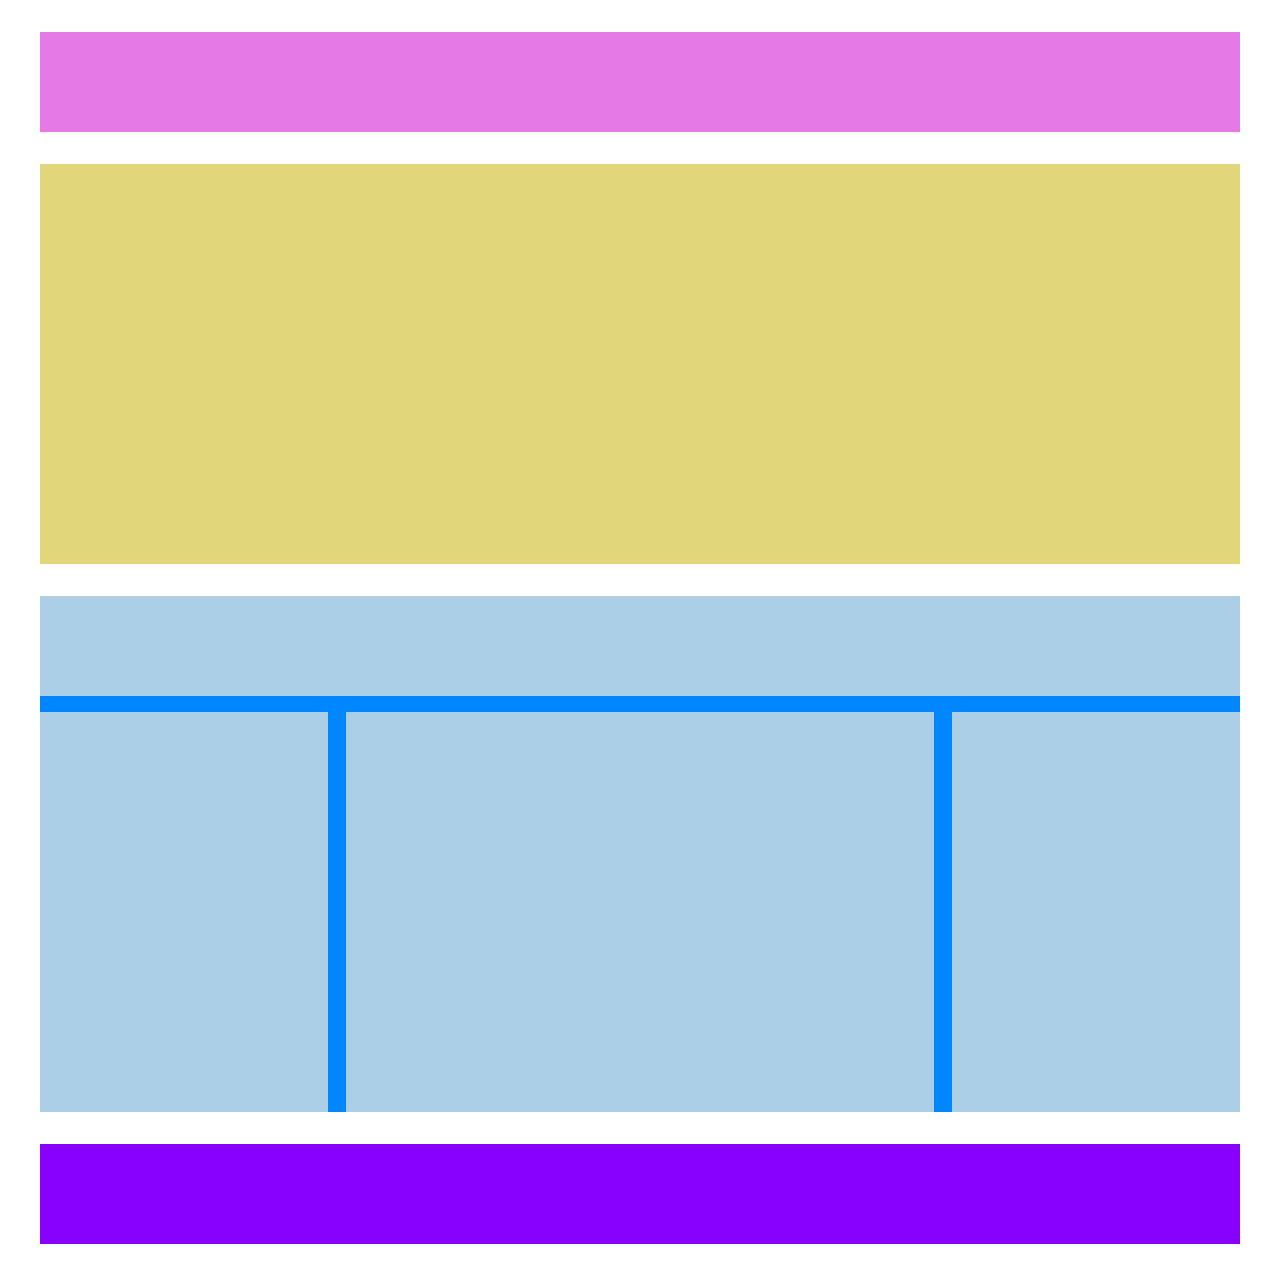
==== index.html @ 2ca7ce35 "initial ex." ====
<!DOCTYPE html>
<html lang="en">
<head>
    <meta charset="UTF-8">
    <meta http-equiv="X-UA-Compatible" content="IE=edge">
    <meta name="viewport" content="width=device-width, initial-scale=1.0">
    <title>Struttura-wp</title>
    <link rel="stylesheet" href="./css/style.css">
</head>
<body>
    
    <div id="container_big">

        <header id="site_header">
            
        </header>
        <!-- /#site_header -->

        <main id="site_main">
            
            <div id="first_block">
                <div id="first_row_main"></div>
            </div>

            <div id="second_block">
                <div id="second_row_main"></div>
                <div id="third_row_main">
                    <div id="column_a"></div>
                    <div id="column_b"></div>
                    <div id="column_c"></div>
                </div>
            </div>
            
        </main>
        <!-- /#site_main -->
        
        <footer id="site_footer"></footer>
        <!-- /#site_footer -->
    </div>

</body>
</html>
---- css/style.css ----
/* COMMON RULES */

*{
    margin: 0;
    padding: 0;
    box-sizing: border-box;
}

:root{
    --style_color_principal: white;
    --style_color_header: #E579E6;
    --style_color_second_block_main: #0086FF;
    --style_1row_main: #E1D67A;
    --style_2row_main: #ABCFE7;
    --style_color_footer: #8801FE;
}

/* CONTEINER_BIG */
#container_big{
    width: 1200px;
    background-color: var(--style_color_principal);
    margin: 2rem auto;
}

/***** HEADER *****/

#site_header{
    background-color: var(--style_color_header);
    width: 100%;
    height: 100px;
}

/***** MAIN *****/

/* First_block */

#first_row_main{
    background-color: var(--style_1row_main);
    width: 100%;
    height: 400px;
    margin: 2rem 0;
}

#second_row_main{
    background-color: var(--style_2row_main);
    width: 100%;
    height: 100px;
    margin-bottom: 1rem;
}

/* Second_block */

#second_block{
    background-color: var(--style_color_second_block_main);
}

#third_row_main{
    background-color: var(--style_3row_main);
    width: 100%;
    margin-bottom: 2rem;
}

/* uso clearfix */

#third_row_main::after{
    content: "";
    display: table;
    clear: both;
}

#column_a, #column_c{
    width: 24%;
    height: 400px;
}

#column_b{
    width: 49%;
    height: 400px;
    margin: 0 1.5%;
}

#column_a, #column_b, #column_c{
    background-color: var(--style_2row_main);
    float: left;
}

/***** FOOTER *****/

#site_footer{
    background-color: var(--style_color_footer);
    width: 100%;
    height: 100px;
}
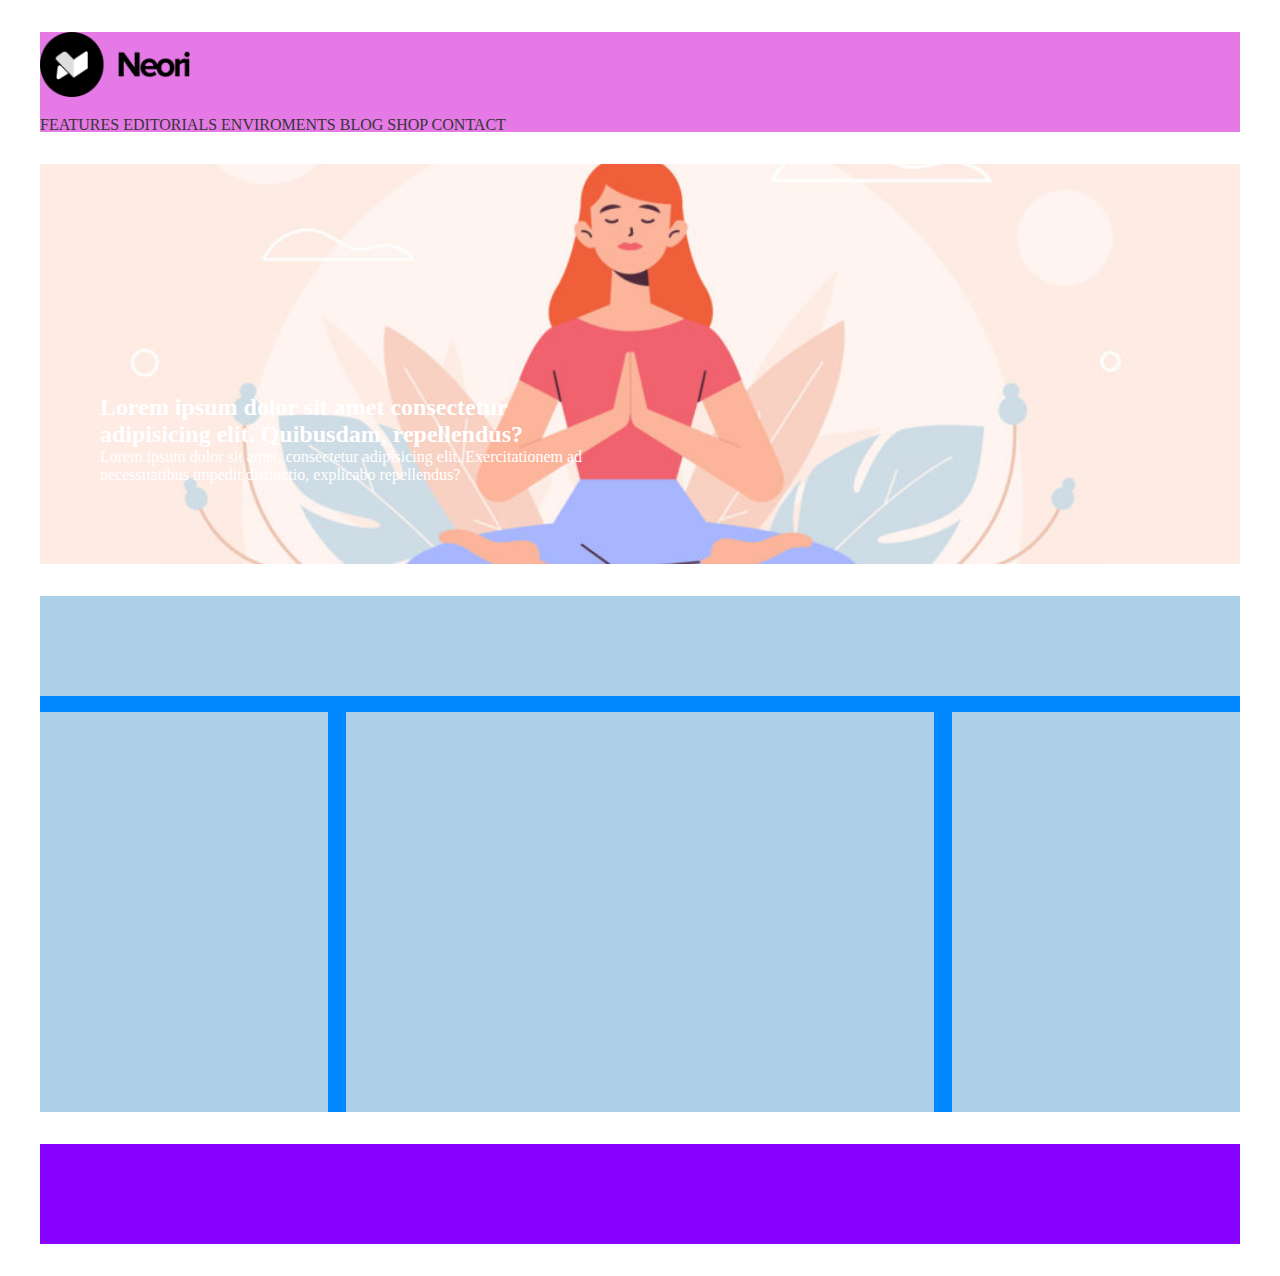
==== commit ca1a60f5: "add main" ====
--- a/index.html
+++ b/index.html
@@ -4,38 +4,67 @@
     <meta charset="UTF-8">
     <meta http-equiv="X-UA-Compatible" content="IE=edge">
     <meta name="viewport" content="width=device-width, initial-scale=1.0">
-    <title>Struttura-wp</title>
+    <title>WP</title>
     <link rel="stylesheet" href="./css/style.css">
 </head>
 <body>
     
     <div id="container_big">
 
-        <header id="site_header">
+        <div class="debug">
+
+            <header id="site_header">
+                <div id="logo">
+                    <img src="./img/logo.png" alt="logo della pagina">
+                </div>
+                <div id="menu">
+                    <nav>
+                        <a href="">FEATURES</a>
+                        <a href="">EDITORIALS</a>
+                        <a href="">ENVIROMENTS</a>
+                        <a href="">BLOG</a>
+                        <a href="">SHOP</a>
+                        <a href="">CONTACT</a>
+                    </nav>
+                </div>
+            </header>
+            <!-- /#site_header -->
+    
+            <main id="site_main">
+                
+                <div id="first_block">
+                        <img src="./img/banner.jpg" alt="">
+                        <section>
+                            <div class="text_inside_card">
+                                <h2> 
+                                    Lorem ipsum dolor sit amet consectetur adipisicing elit. Quibusdam, repellendus?
+                                </h2>
+                                <p>
+                                    Lorem ipsum dolor sit amet, consectetur adipisicing elit. Exercitationem ad necessitatibus impedit distinctio, explicabo repellendus?
+                                </p>
+                            </div>
+                        </section>
+                </div>
+    
+                <div id="second_block">
+                    <div id="second_row_main"></div>
+                    <div id="third_row_main">
+                        <div id="column_a"></div>
+                        <div id="column_b"></div>
+                        <div id="column_c"></div>
+                    </div>
+                </div>
+                
+            </main>
+            <!-- /#site_main -->
             
-        </header>
-        <!-- /#site_header -->
+            <footer id="site_footer">
+    
+            </footer>
+            <!-- /#site_footer -->
 
-        <main id="site_main">
-            
-            <div id="first_block">
-                <div id="first_row_main"></div>
-            </div>
+        </div>
 
-            <div id="second_block">
-                <div id="second_row_main"></div>
-                <div id="third_row_main">
-                    <div id="column_a"></div>
-                    <div id="column_b"></div>
-                    <div id="column_c"></div>
-                </div>
-            </div>
-            
-        </main>
-        <!-- /#site_main -->
-        
-        <footer id="site_footer"></footer>
-        <!-- /#site_footer -->
     </div>
 
 </body>
--- a/css/style.css
+++ b/css/style.css
@@ -22,23 +22,20 @@
     margin: 2rem auto;
 }
 
-/***** HEADER *****/
+/******* DEBUG *******/
 
-#site_header{
+/* debug header */
+.debug > #site_header{
     background-color: var(--style_color_header);
     width: 100%;
     height: 100px;
 }
 
-/***** MAIN *****/
-
-/* First_block */
-
-#first_row_main{
+/* debug main */
+.debug #first_block{
     background-color: var(--style_1row_main);
     width: 100%;
     height: 400px;
-    margin: 2rem 0;
 }
 
 #second_row_main{
@@ -48,19 +45,85 @@
     margin-bottom: 1rem;
 }
 
+#third_row_main{
+    background-color: var(--style_3row_main);
+    width: 100%;
+}
+
+/* debug footer */
+.debug > #site_footer{
+    background-color: var(--style_color_footer);
+    width: 100%;
+    height: 100px;
+}
+
+/***** HEADER *****/
+
+/* logo */
+
+#logo img{
+    width: 150px;
+    height: 65px;
+}
+
+/* menu */
+
+#menu{
+    margin: 15px 0;
+}
+
+#menu a{
+    text-decoration: none;
+    color: rgb(53, 53, 53);
+}
+
+#menu a:hover{
+    text-decoration: underline;
+}
+
+#menu a:focus{
+    color: black;
+}
+
+/***** MAIN *****/
+
+/* First_block */
+
+#first_block{
+    margin: 2rem 0;
+    position: relative;
+}
+
+#first_block img{
+    height: 100%;
+    width: 100%;
+    object-fit: cover;
+}
+
+.text_inside_card{
+    position: absolute;
+    width: 500px;
+    height: 50px;
+    left: 60px;
+    bottom: 30%;
+    color: white;
+}
+
 /* Second_block */
 
 #second_block{
     background-color: var(--style_color_second_block_main);
 }
 
+#second_row_main{
+    margin-bottom: 1rem;
+}
+
 #third_row_main{
-    background-color: var(--style_3row_main);
-    width: 100%;
     margin-bottom: 2rem;
 }
 
-/* uso clearfix */
+/* UTILITY / uso clearfix */
 
 #third_row_main::after{
     content: "";
@@ -86,8 +149,4 @@
 
 /***** FOOTER *****/
 
-#site_footer{
-    background-color: var(--style_color_footer);
-    width: 100%;
-    height: 100px;
-}+#site_footer{}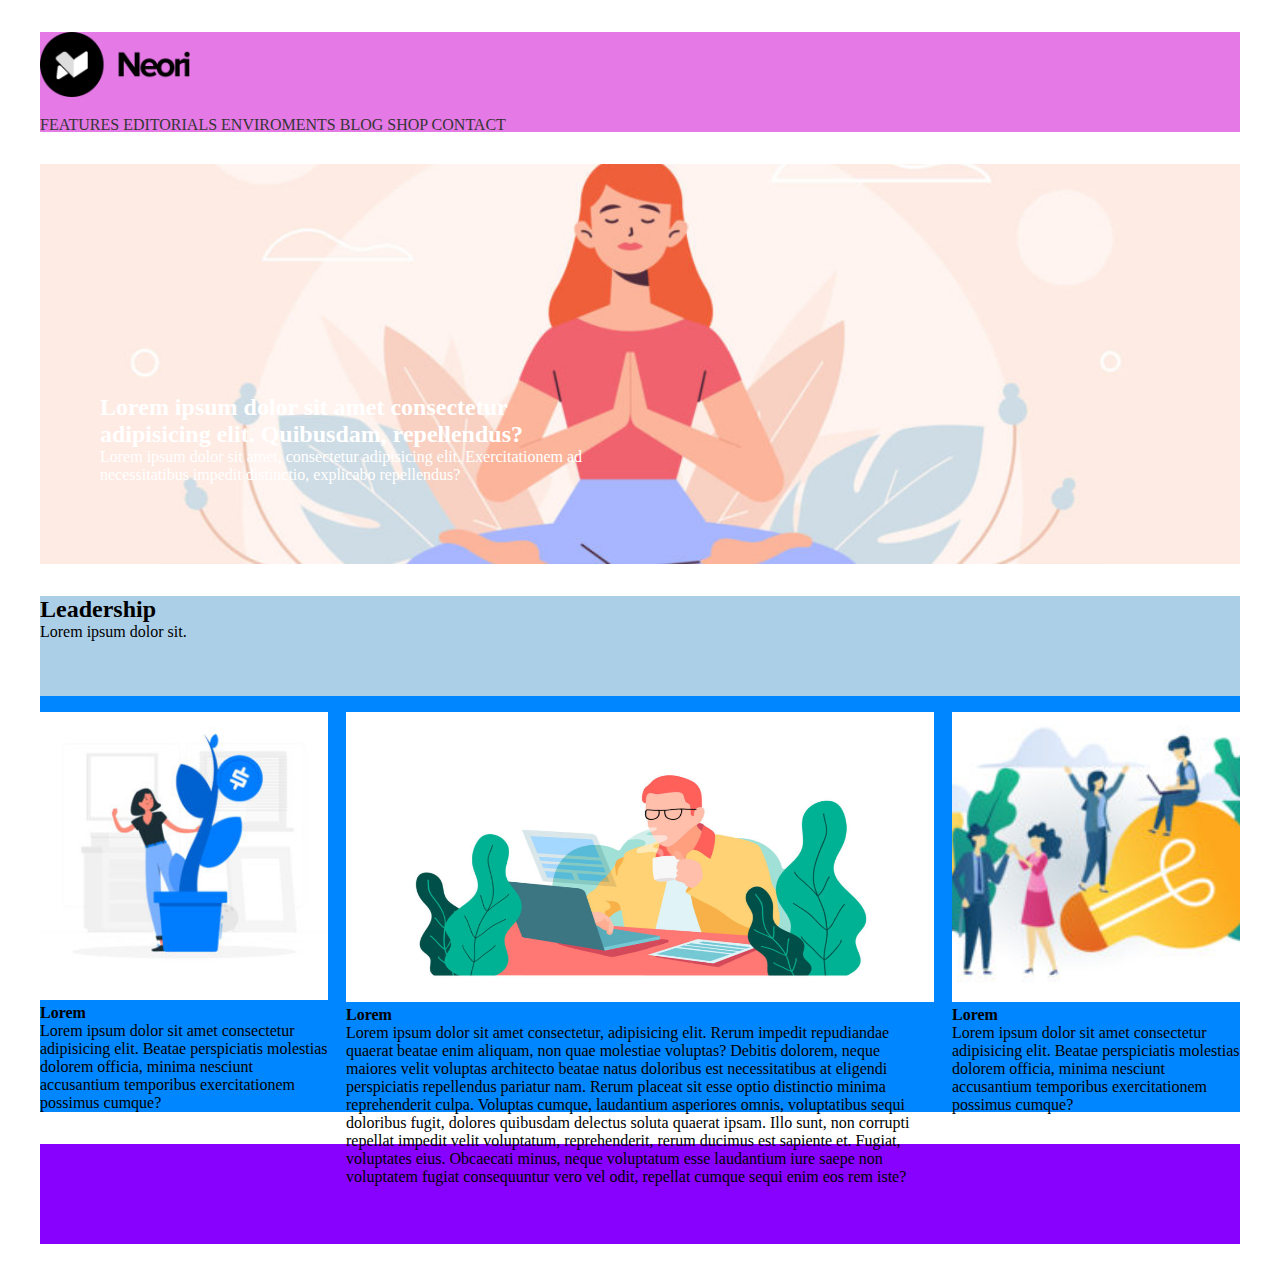
==== commit 48e443b7: "changes main" ====
--- a/index.html
+++ b/index.html
@@ -45,13 +45,41 @@
                             </div>
                         </section>
                 </div>
-    
+
                 <div id="second_block">
-                    <div id="second_row_main"></div>
+                    <div id="second_row_main">
+                        <section>
+                            <h2>
+                                <strong>Leadership</strong>
+                            </h2>
+                            <p>
+                                Lorem ipsum dolor sit.
+                            </p>
+                        </section>
+                    </div>
+
                     <div id="third_row_main">
-                        <div id="column_a"></div>
-                        <div id="column_b"></div>
-                        <div id="column_c"></div>
+                        <div id="column_a">
+                            <img src="./img/img-1.jpg" alt="">
+                            <div> <strong>Lorem</strong> </div>
+                            <p>
+                                Lorem ipsum dolor sit amet consectetur adipisicing elit. Beatae perspiciatis molestias dolorem officia, minima nesciunt accusantium temporibus exercitationem possimus cumque?
+                            </p>
+                        </div>
+                        <div id="column_b">
+                            <img src="./img/banner-2.jpg" alt="">
+                            <div> <strong>Lorem</strong> </div>
+                            <p>
+                                Lorem ipsum dolor sit amet consectetur, adipisicing elit. Rerum impedit repudiandae quaerat beatae enim aliquam, non quae molestiae voluptas? Debitis dolorem, neque maiores velit voluptas architecto beatae natus doloribus est necessitatibus at eligendi perspiciatis repellendus pariatur nam. Rerum placeat sit esse optio distinctio minima reprehenderit culpa. Voluptas cumque, laudantium asperiores omnis, voluptatibus sequi doloribus fugit, dolores quibusdam delectus soluta quaerat ipsam. Illo sunt, non corrupti repellat impedit velit voluptatum, reprehenderit, rerum ducimus est sapiente et. Fugiat, voluptates eius. Obcaecati minus, neque voluptatum esse laudantium iure saepe non voluptatem fugiat consequuntur vero vel odit, repellat cumque sequi enim eos rem iste?
+                            </p>
+                        </div>
+                        <div id="column_c">
+                            <img src="./img/img-3.jpg" alt="">
+                            <div> <strong>Lorem</strong> </div>
+                            <p>
+                                Lorem ipsum dolor sit amet consectetur adipisicing elit. Beatae perspiciatis molestias dolorem officia, minima nesciunt accusantium temporibus exercitationem possimus cumque?
+                            </p>
+                        </div>
                     </div>
                 </div>
                 
--- a/css/style.css
+++ b/css/style.css
@@ -38,16 +38,20 @@
     height: 400px;
 }
 
-#second_row_main{
+.debug #second_row_main{
     background-color: var(--style_2row_main);
     width: 100%;
     height: 100px;
     margin-bottom: 1rem;
 }
 
-#third_row_main{
+.debug #third_row_main{
     background-color: var(--style_3row_main);
     width: 100%;
+}
+
+.debug #column_a #column_b #column_c{
+    background-color: var(--style_2row_main);
 }
 
 /* debug footer */
@@ -55,6 +59,10 @@
     background-color: var(--style_color_footer);
     width: 100%;
     height: 100px;
+}
+
+.debug #second_block{
+    background-color: var(--style_color_second_block_main);
 }
 
 /***** HEADER *****/
@@ -95,10 +103,11 @@
 }
 
 #first_block img{
-    height: 100%;
     width: 100%;
+    height: 400px;
     object-fit: cover;
 }
+
 
 .text_inside_card{
     position: absolute;
@@ -111,9 +120,6 @@
 
 /* Second_block */
 
-#second_block{
-    background-color: var(--style_color_second_block_main);
-}
 
 #second_row_main{
     margin-bottom: 1rem;
@@ -121,6 +127,21 @@
 
 #third_row_main{
     margin-bottom: 2rem;
+}
+
+#column_a img{
+    width: 100%;
+}
+
+#column_b img{
+    width: 100%;
+    height: 290px;
+}
+
+#column_c img{
+    width: 100%;
+    height: 290px;
+    object-fit: cover;
 }
 
 /* UTILITY / uso clearfix */
@@ -143,7 +164,6 @@
 }
 
 #column_a, #column_b, #column_c{
-    background-color: var(--style_2row_main);
     float: left;
 }
 
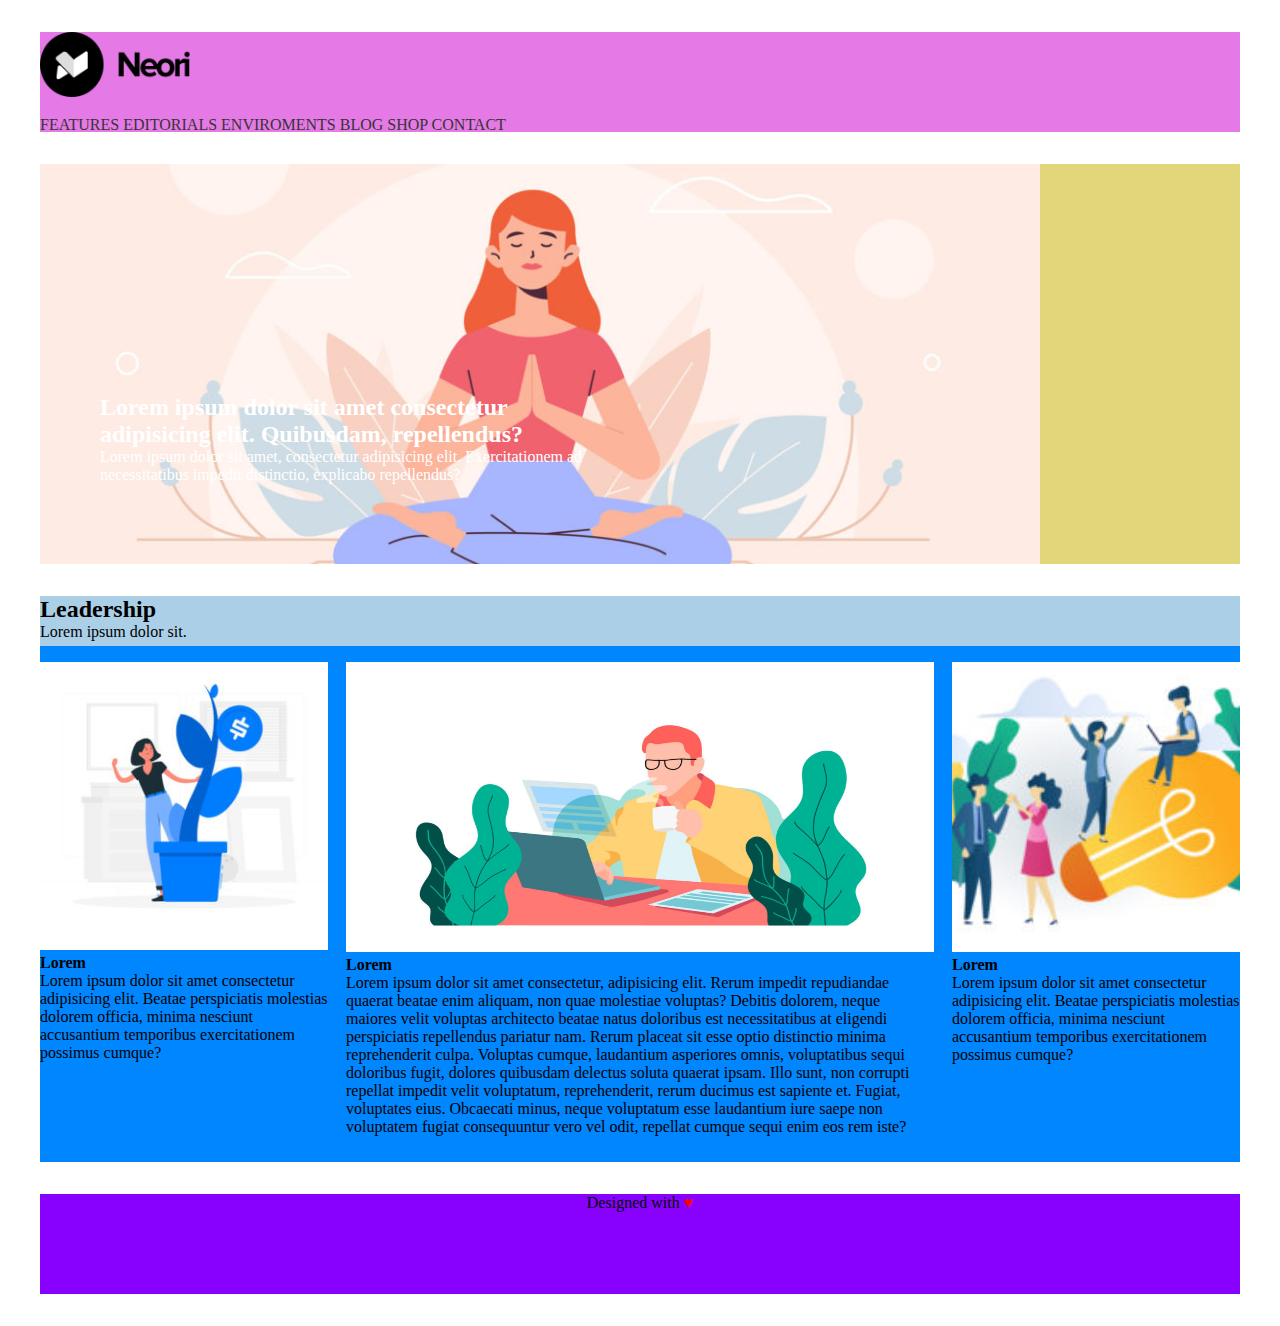
==== commit 370ee0dc: "add footer" ====
--- a/index.html
+++ b/index.html
@@ -87,7 +87,9 @@
             <!-- /#site_main -->
             
             <footer id="site_footer">
-    
+                <div id="text_footer">
+                    Designed with <span id="heats" >&hearts;</span>
+                </div>
             </footer>
             <!-- /#site_footer -->
 
--- a/css/style.css
+++ b/css/style.css
@@ -41,13 +41,14 @@
 .debug #second_row_main{
     background-color: var(--style_2row_main);
     width: 100%;
-    height: 100px;
+    height: 50px;
     margin-bottom: 1rem;
 }
 
 .debug #third_row_main{
     background-color: var(--style_3row_main);
     width: 100%;
+    height: 500px;
 }
 
 .debug #column_a #column_b #column_c{
@@ -103,7 +104,7 @@
 }
 
 #first_block img{
-    width: 100%;
+    width: 1000px;
     height: 400px;
     object-fit: cover;
 }
@@ -154,12 +155,12 @@
 
 #column_a, #column_c{
     width: 24%;
-    height: 400px;
+    
 }
 
 #column_b{
     width: 49%;
-    height: 400px;
+    
     margin: 0 1.5%;
 }
 
@@ -169,4 +170,12 @@
 
 /***** FOOTER *****/
 
-#site_footer{}+#site_footer{}
+
+#text_footer{
+    text-align: center;
+}
+
+#heats{
+    color: red;
+}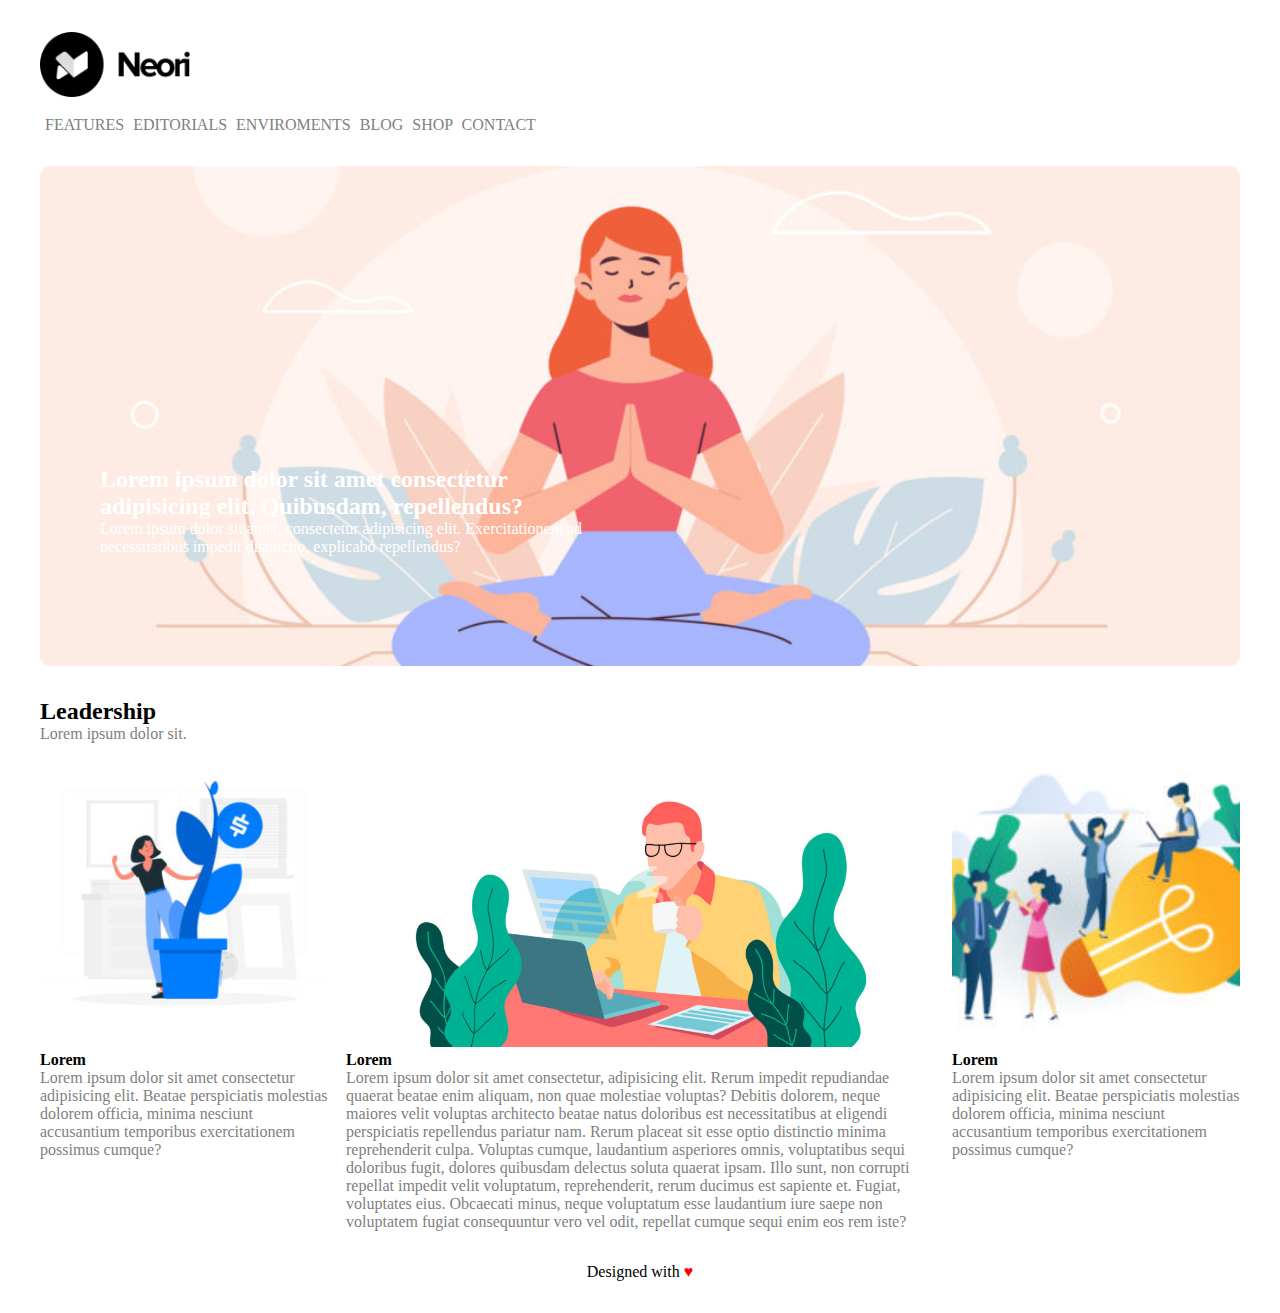
==== commit 6608953d: "add changes" ====
--- a/index.html
+++ b/index.html
@@ -11,7 +11,7 @@
     
     <div id="container_big">
 
-        <div class="debug">
+        <!-- <div class="debug"> -->
 
             <header id="site_header">
                 <div id="logo">
@@ -39,7 +39,7 @@
                                 <h2> 
                                     Lorem ipsum dolor sit amet consectetur adipisicing elit. Quibusdam, repellendus?
                                 </h2>
-                                <p>
+                                <p class="color_text">
                                     Lorem ipsum dolor sit amet, consectetur adipisicing elit. Exercitationem ad necessitatibus impedit distinctio, explicabo repellendus?
                                 </p>
                             </div>
--- a/css/style.css
+++ b/css/style.css
@@ -13,6 +13,10 @@
     --style_1row_main: #E1D67A;
     --style_2row_main: #ABCFE7;
     --style_color_footer: #8801FE;
+}
+
+p{
+    color: gray;
 }
 
 /* CONTEINER_BIG */
@@ -35,7 +39,7 @@
 .debug #first_block{
     background-color: var(--style_1row_main);
     width: 100%;
-    height: 400px;
+    height: 500px;
 }
 
 .debug #second_row_main{
@@ -83,7 +87,8 @@
 
 #menu a{
     text-decoration: none;
-    color: rgb(53, 53, 53);
+    color: gray;
+    margin-left: 5px;
 }
 
 #menu a:hover{
@@ -101,14 +106,17 @@
 #first_block{
     margin: 2rem 0;
     position: relative;
+    width: 100%;
+    height: 500px;
 }
 
 #first_block img{
-    width: 1000px;
-    height: 400px;
+    width: 100%;
+    height: 100%;
     object-fit: cover;
+    border-radius: 10px;
+    background-color: rgba(0, 0, 0, 0.6)
 }
-
 
 .text_inside_card{
     position: absolute;
@@ -116,6 +124,10 @@
     height: 50px;
     left: 60px;
     bottom: 30%;
+    color: white;
+}
+
+.color_text{
     color: white;
 }
 
@@ -130,19 +142,11 @@
     margin-bottom: 2rem;
 }
 
-#column_a img{
+#column_a img, #column_b img, #column_c img{
     width: 100%;
-}
-
-#column_b img{
-    width: 100%;
-    height: 290px;
-}
-
-#column_c img{
-    width: 100%;
-    height: 290px;
+    height: 288px;
     object-fit: cover;
+    border-radius: 10px;
 }
 
 /* UTILITY / uso clearfix */
@@ -155,12 +159,10 @@
 
 #column_a, #column_c{
     width: 24%;
-    
 }
 
 #column_b{
-    width: 49%;
-    
+    width: 49%; 
     margin: 0 1.5%;
 }
 
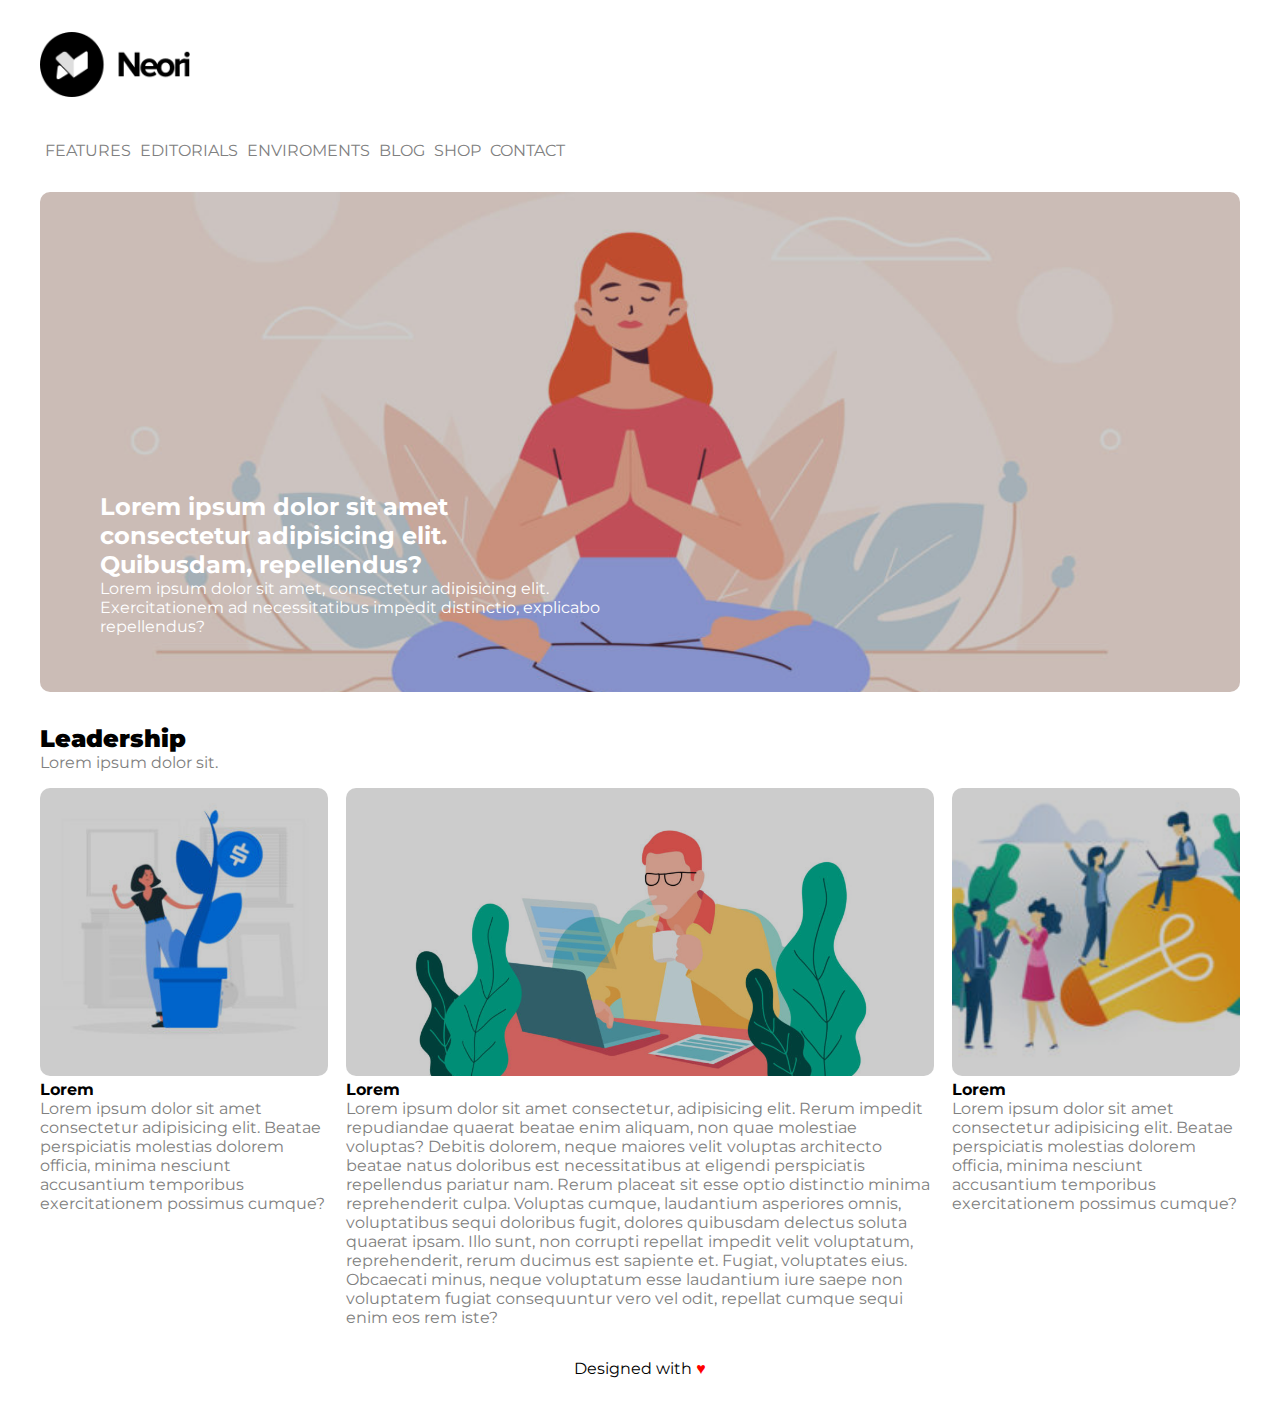
==== commit e2a746e0: "change font" ====
--- a/index.html
+++ b/index.html
@@ -4,6 +4,9 @@
     <meta charset="UTF-8">
     <meta http-equiv="X-UA-Compatible" content="IE=edge">
     <meta name="viewport" content="width=device-width, initial-scale=1.0">
+    <link rel="preconnect" href="https://fonts.googleapis.com">
+    <link rel="preconnect" href="https://fonts.gstatic.com" crossorigin>
+    <link href="https://fonts.googleapis.com/css2?family=Montserrat&display=swap" rel="stylesheet">
     <title>WP</title>
     <link rel="stylesheet" href="./css/style.css">
 </head>
@@ -92,8 +95,7 @@
                 </div>
             </footer>
             <!-- /#site_footer -->
-
-        </div>
+        <!-- div -->
 
     </div>
 
--- a/css/style.css
+++ b/css/style.css
@@ -4,6 +4,7 @@
     margin: 0;
     padding: 0;
     box-sizing: border-box;
+    font-family: 'Montserrat', sans-serif;
 }
 
 :root{
@@ -77,6 +78,7 @@
 #logo img{
     width: 150px;
     height: 65px;
+    margin-bottom: 25px;
 }
 
 /* menu */
@@ -115,7 +117,7 @@
     height: 100%;
     object-fit: cover;
     border-radius: 10px;
-    background-color: rgba(0, 0, 0, 0.6)
+    filter: brightness(0.8)
 }
 
 .text_inside_card{
@@ -147,6 +149,7 @@
     height: 288px;
     object-fit: cover;
     border-radius: 10px;
+    filter: brightness(0.8)
 }
 
 /* UTILITY / uso clearfix */
